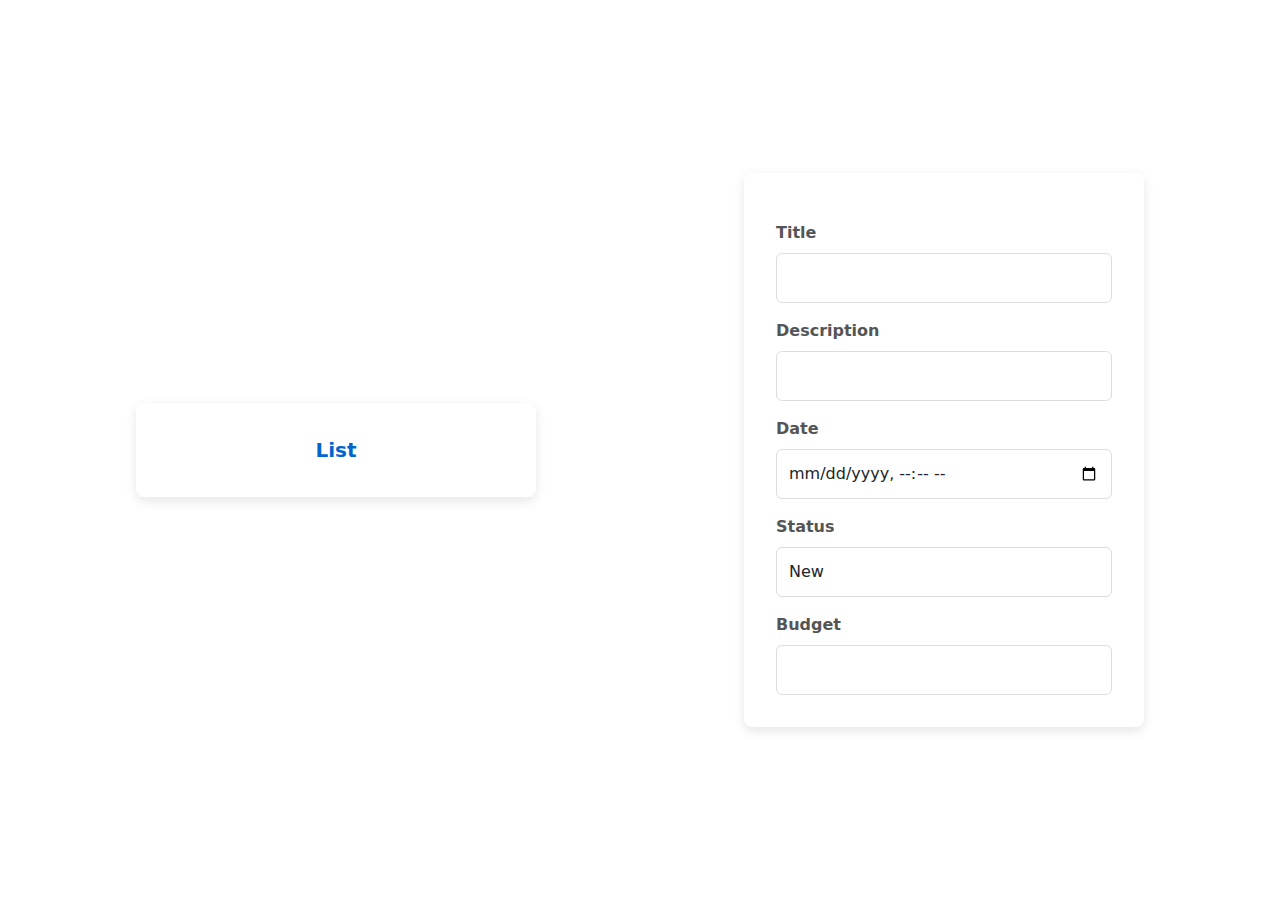
==== index.html @ 41165961 "Class Assignment 2 FSDI 106" ====
<!DOCTYPE html>
<html lang="en">
<head>
    <meta charset="UTF-8">
    <meta name="viewport" content="width=device-width, initial-scale=1.0">
    <title>Taskmanager</title>
    <link rel="stylesheet" href="./style/app.css">
    <link href="https://cdn.jsdelivr.net/npm/bootstrap@5.3.3/dist/css/bootstrap.min.css" rel="stylesheet" integrity="sha384-QWTKZyjpPEjISv5WaRU9OFeRpok6YctnYmDr5pNlyT2bRjXh0JMhjY6hW+ALEwIH" crossorigin="anonymous">
</head>
<body>
    <main>
        <section id="list">List</section>
        <section id="form">
            <div class="mt-3">
                <label class="form-label">Title</label>
                <input type="text" class="form-control">
            </div>
            <div class="mt-3">
                <label class="form-label">Description</label>
                <input type="text" class="form-control">
            </div>
            <div class="mt-3">
                <label class="form-label">Date</label>
                <input type="datetime-local" class="form-control">
            </div>
            <div class="mt-3">
                <label class="form-label">Status</label>
                <select class="form-control">
                    <option>New</option>
                    <option>Completed</option>
                    <option>Cancel</option>
                </select>
            </div>
            <div class="mt-3">
                <label class="form-label">Budget</label>
                <input type="text" class="form-control">
            </div>
        </section>
    </main>
    <!-- the form section includes the following elements (use bootstrap form): title, description, startDate, status, bugget -->
    <script src="https://code.jquery.com/jquery-3.7.1.js" integrity="sha256-eKhayi8LEQwp4NKxN+CfCh+3qOVUtJn3QNZ0TciWLP4=" crossorigin="anonymous"></script>
</body>
</html>
---- style/app.css ----
/* General settings */
* {
    margin: 0;
    padding: 0;
    box-sizing: border-box;
}

body, html {
    height: 100%;
    font-family: Arial, sans-serif;
    background-color: #f3f4f6;
    color: #333;
}

/* Main layout */
main {
    display: flex;
    justify-content: space-around;
    align-items: center;
    height: 100vh;
    width: 100vw;
    padding: 2rem;
}

/* List and Form Sections */
#list, #form {
    background-color: #fff;
    padding: 2rem;
    border-radius: 8px;
    box-shadow: 0px 4px 12px rgba(0, 0, 0, 0.1);
    max-width: 400px;
    width: 100%;
}

/* Section Titles */
#list {
    font-size: 1.25rem;
    font-weight: bold;
    text-align: center;
    color: #0066cc;
}

/* Form Styling */
#form .form-label {
    font-weight: bold;
    color: #555;
}

#form input[type="text"],
#form input[type="datetime-local"],
#form select {
    border-radius: 6px;
    border: 1px solid #ddd;
    padding: 0.75rem;
    transition: border-color 0.3s ease;
    width: 100%;
}

#form input[type="text"]:focus,
#form input[type="datetime-local"]:focus,
#form select:focus {
    border-color: #0066cc;
    box-shadow: 0 0 5px rgba(0, 102, 204, 0.2);
    outline: none;
}

/* Spacing Adjustments */
.mt-3 {
    margin-top: 1.5rem !important;
}

/* Button Styling */
button {
    display: block;
    width: 100%;
    padding: 0.75rem;
    margin-top: 1.5rem;
    border: none;
    border-radius: 6px;
    background-color: #0066cc;
    color: #fff;
    font-size: 1rem;
    font-weight: bold;
    cursor: pointer;
    transition: background-color 0.3s ease;
}

button:hover {
    background-color: #005bb5;
}

/* Responsive Design */
@media (max-width: 768px) {
    main {
        flex-direction: column;
        padding: 1rem;
        justify-content: center;
    }
}
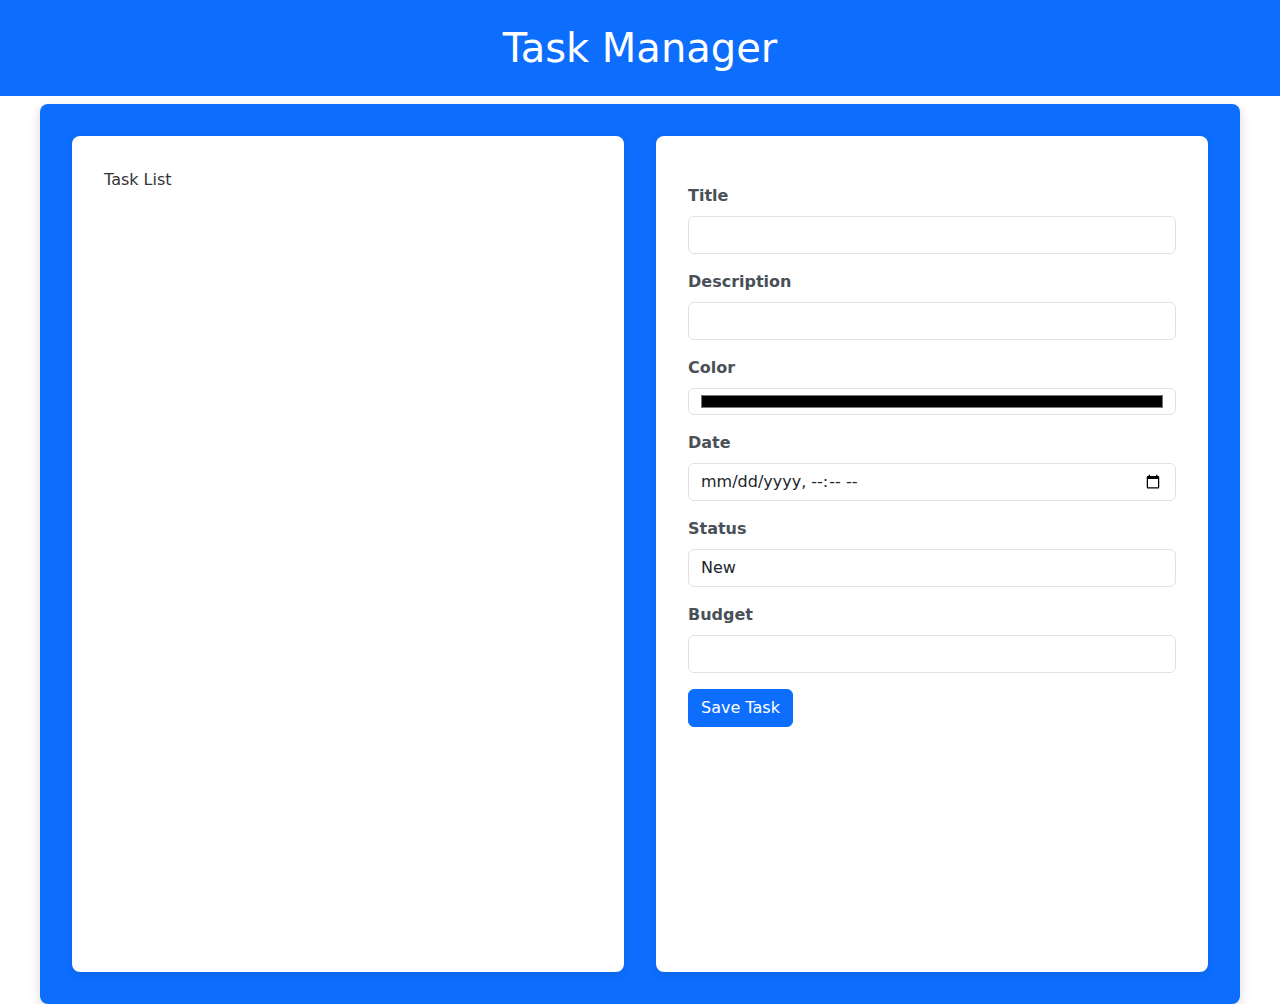
==== commit 21e5c7b4: "Class Assignment 3 FSDI 106" ====
--- a/index.html
+++ b/index.html
@@ -8,24 +8,31 @@
     <link href="https://cdn.jsdelivr.net/npm/bootstrap@5.3.3/dist/css/bootstrap.min.css" rel="stylesheet" integrity="sha384-QWTKZyjpPEjISv5WaRU9OFeRpok6YctnYmDr5pNlyT2bRjXh0JMhjY6hW+ALEwIH" crossorigin="anonymous">
 </head>
 <body>
-    <main>
-        <section id="list">List</section>
+    <h1 class="bg-primary bg gradient text-white text-center p-4">Task Manager</h1>
+    <main class="bg-primary bg-opacity-100">
+        <section id="list">Task List</section>
         <section id="form">
             <div class="mt-3">
                 <label class="form-label">Title</label>
-                <input type="text" class="form-control">
+                <input id="txtTitle" type="text" class="form-control">
             </div>
             <div class="mt-3">
                 <label class="form-label">Description</label>
-                <input type="text" class="form-control">
+                <input id="txtDescription" type="text" class="form-control">
             </div>
+
+            <div class="mt-3">
+                <label class="form-label">Color</label>
+                <input id="selColor" class="form-control" type="color">
+            </div>
+
             <div class="mt-3">
                 <label class="form-label">Date</label>
-                <input type="datetime-local" class="form-control">
+                <input id="selDate" type="datetime-local" class="form-control">
             </div>
             <div class="mt-3">
                 <label class="form-label">Status</label>
-                <select class="form-control">
+                <select id="selStatus" class="form-control">
                     <option>New</option>
                     <option>Completed</option>
                     <option>Cancel</option>
@@ -33,11 +40,16 @@
             </div>
             <div class="mt-3">
                 <label class="form-label">Budget</label>
-                <input type="text" class="form-control">
+                <input id="numBudget" type="text" class="form-control">
+            </div>
+            <div>
+                <button id="btnSave" class="btn btn-primary">Save Task</button>
             </div>
         </section>
     </main>
     <!-- the form section includes the following elements (use bootstrap form): title, description, startDate, status, bugget -->
     <script src="https://code.jquery.com/jquery-3.7.1.js" integrity="sha256-eKhayi8LEQwp4NKxN+CfCh+3qOVUtJn3QNZ0TciWLP4=" crossorigin="anonymous"></script>
+    <script src="./scripts/task.js"></script>
+    <script src="./scripts/app.js"></script>
 </body>
 </html>--- a/style/app.css
+++ b/style/app.css
@@ -1,99 +1,134 @@
-/* General settings */
-* {
-    margin: 0;
-    padding: 0;
-    box-sizing: border-box;
+body {
+    background-color: #f0f2f5;
+    font-family: Arial, sans-serif;
 }
 
-body, html {
-    height: 100%;
-    font-family: Arial, sans-serif;
-    background-color: #f3f4f6;
+main {
+    display: flex;
+    height: 100vh;
+    max-width: 1200px;
+    margin: 0 auto;
+    border-radius: 8px;
+    overflow: hidden;
+    box-shadow: 0 4px 12px rgba(0, 0, 0, 0.15);
+    gap: 2rem; 
+    padding: 2rem;
+}
+
+/* Styling for List Section */
+#list {
+    flex: 1;
+    background-color: #ffffff;
+    padding: 2rem;
+    border-radius: 8px;
+    box-shadow: 0 2px 8px rgba(0, 0, 0, 0.1);
     color: #333;
 }
 
-/* Main layout */
-main {
-    display: flex;
-    justify-content: space-around;
-    align-items: center;
-    height: 100vh;
-    width: 100vw;
-    padding: 2rem;
+#list h2 {
+    font-weight: bold;
+    color: #555;
+    margin-bottom: 1rem;
 }
 
-/* List and Form Sections */
-#list, #form {
-    background-color: #fff;
+/* Styling for Form Section */
+#form {
+    flex: 1;
+    background-color: #ffffff;
     padding: 2rem;
     border-radius: 8px;
-    box-shadow: 0px 4px 12px rgba(0, 0, 0, 0.1);
-    max-width: 400px;
-    width: 100%;
+    box-shadow: 0 2px 8px rgba(0, 0, 0, 0.1);
+    color: #333;
 }
 
-/* Section Titles */
-#list {
-    font-size: 1.25rem;
+#form h2 {
     font-weight: bold;
-    text-align: center;
-    color: #0066cc;
+    color: #555;
+    margin-bottom: 1rem;
 }
 
-/* Form Styling */
-#form .form-label {
-    font-weight: bold;
-    color: #555;
+/* Form Elements */
+.form-label {
+    font-weight: 600;
+    color: #495057;
 }
 
-#form input[type="text"],
-#form input[type="datetime-local"],
-#form select {
-    border-radius: 6px;
-    border: 1px solid #ddd;
-    padding: 0.75rem;
+.form-control, 
+.form-select {
+    border-radius: 5px;
+    border: 1px solid #ced4da;
+    margin-bottom: 1rem;
     transition: border-color 0.3s ease;
-    width: 100%;
 }
 
-#form input[type="text"]:focus,
-#form input[type="datetime-local"]:focus,
-#form select:focus {
-    border-color: #0066cc;
-    box-shadow: 0 0 5px rgba(0, 102, 204, 0.2);
-    outline: none;
+.form-control:focus, 
+.form-select:focus {
+    border-color: #007bff;
+    box-shadow: 0 0 0 0.2rem rgba(0, 123, 255, 0.25);
 }
 
-/* Spacing Adjustments */
-.mt-3 {
-    margin-top: 1.5rem !important;
+.task-container{
+    margin: 15px 0;
+    border-left: 4px solid #E0E0E0;
+    border-radius: 8px;
+    background-color: #FFFFFF;
+    box-shadow: 0 2px 4px rgba(0, 0, 0, 0.05);
+    transition: all 0.3 ease;
 }
 
-/* Button Styling */
-button {
-    display: block;
-    width: 100%;
-    padding: 0.75rem;
-    margin-top: 1.5rem;
-    border: none;
-    border-radius: 6px;
-    background-color: #0066cc;
-    color: #fff;
-    font-size: 1rem;
-    font-weight: bold;
-    cursor: pointer;
-    transition: background-color 0.3s ease;
+.task-container:hover{
+    box-shadow: 0 4px 8px rgba(0, 0, 0, 0.1);
 }
 
-button:hover {
-    background-color: #005bb5;
+.task{
+    padding: 15px;
+    display: flex;
+    flex-direction: row;
+    justify-content: space-between;
+    align-items: center;
+}
+
+.task .info{
+    flex: 3;
+}
+
+.task .info h5{
+    color: #1E90FF;
+    font-size: 18px;
+}
+
+.task .info p{
+    margin: 0;
+    color: #555555;
+    font-size: 16px;
+}
+
+.task .status{
+    background-color: #E6F2FF;
+    color: #1E90FF;
+    padding: 5px 10px;
+    border-radius: 20px;
+    font-size: 14px;
+    font-weight: bold;
+}
+
+.date-budget{
+    flex: 1;
+    display: flex;
+    flex-direction: column;
+    align-items: flex-end;
+    font-size: 14px;
+    color: #777777;
 }
 
 /* Responsive Design */
 @media (max-width: 768px) {
     main {
         flex-direction: column;
-        padding: 1rem;
-        justify-content: center;
+        gap: 1rem;
     }
-}
+    #list, #form {
+        flex: none;
+        width: 100%;
+    }
+}